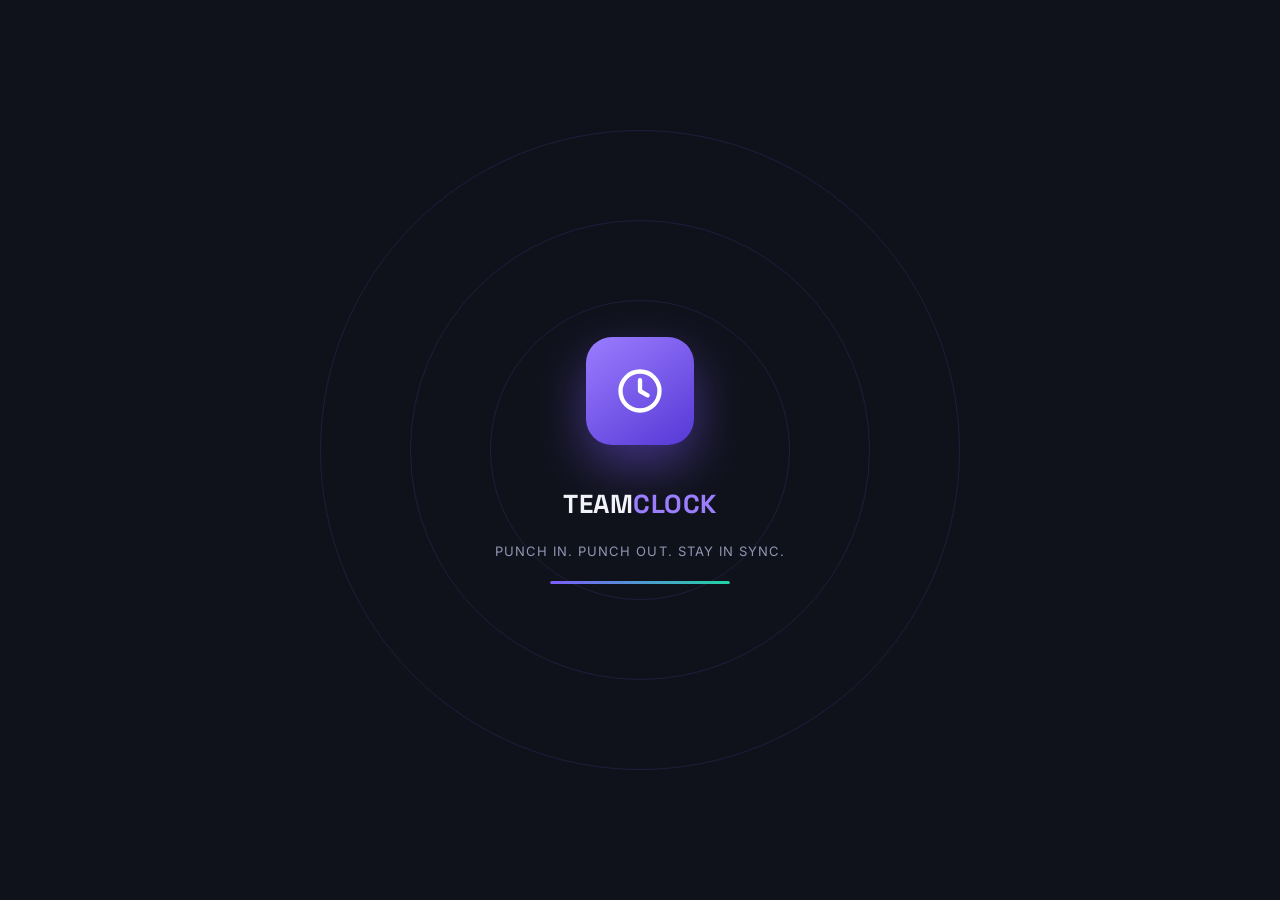
==== index.html @ 24789865 "Add files via upload" ====
<!DOCTYPE html>
<html lang="en">
<head>
<meta charset="UTF-8">
<meta name="viewport" content="width=device-width, initial-scale=1.0">
<title>Team Clock — Sign In</title>
<link rel="stylesheet" href="style.css">
</head>
<body>

  <!-- ============ SPLASH / PUNCH INTRO ============ -->
  <div id="splashScreen">
    <div class="splash-rings"></div>
    <div class="splash-rings ring-2"></div>
    <div class="splash-rings ring-3"></div>
    <div class="splash-core">
      <div class="splash-stamp-frame">
        <div class="splash-impact"></div>
        <div class="splash-stamp">
          <svg viewBox="0 0 24 24" fill="none" stroke="currentColor" stroke-width="2" stroke-linecap="round" stroke-linejoin="round">
            <circle cx="12" cy="12" r="9"></circle>
            <polyline points="12 7 12 12 15.5 14"></polyline>
          </svg>
        </div>
      </div>
      <div class="splash-wordmark">TEAM<span>CLOCK</span></div>
      <div class="splash-tagline">Punch in. Punch out. Stay in sync.</div>
      <div class="splash-progress"><div class="splash-progress-bar"></div></div>
    </div>
  </div>

  <!-- ============ AUTH SHELL ============ -->
  <div class="auth-wrap" id="authWrap">
    <div class="auth-shell">

      <div class="auth-side">
        <div class="auth-side-brand"><span class="brand-dot"></span> TEAMCLOCK</div>
        <div>
          <h1 class="auth-side-headline">One punch to <span>clock in</span>,<br>one to log <span>every break</span>.</h1>
          <p class="auth-side-sub">Create your own account, pick your role, and track your login, logout, and break time — no admin required.</p>
          <div class="auth-role-chips" id="roleChipsPreview">
            <span class="role-chip"><span class="dot" style="background:var(--role-teamlead);"></span>Team Lead</span>
            <span class="role-chip"><span class="dot" style="background:var(--role-seomgr);"></span>SEO Manager</span>
            <span class="role-chip"><span class="dot" style="background:var(--role-seoexec);"></span>SEO Executive</span>
            <span class="role-chip"><span class="dot" style="background:var(--role-smmgr);"></span>Social Media Manager</span>
            <span class="role-chip"><span class="dot" style="background:var(--role-smexec);"></span>Social Media Executive</span>
            <span class="role-chip"><span class="dot" style="background:var(--role-dev);"></span>Software Developer</span>
          </div>
        </div>
        <div style="font-size:11.5px;color:var(--text-faint);">Powered by Google Sheets</div>
      </div>

      <div class="auth-form-panel">
        <div class="auth-tabs">
          <button class="auth-tab-btn active" id="tabLoginBtn">Sign In</button>
          <button class="auth-tab-btn" id="tabSignupBtn">Create Account</button>
        </div>

        <!-- LOGIN FORM -->
        <form class="auth-form active" id="loginForm">
          <div class="field-group">
            <label class="field-label" for="loginUsername">Username</label>
            <input type="text" id="loginUsername" class="field-input" placeholder="e.g. arjun.dev" required autocomplete="username">
          </div>
          <div class="field-group">
            <label class="field-label" for="loginPassword">Password</label>
            <div class="password-field-wrap">
              <input type="password" id="loginPassword" class="field-input" placeholder="Enter your password" required autocomplete="current-password">
              <button type="button" class="password-toggle-btn" data-target="loginPassword">
                <svg width="18" height="18" viewBox="0 0 24 24" fill="none" stroke="currentColor" stroke-width="2" stroke-linecap="round" stroke-linejoin="round"><path d="M1 12s4-8 11-8 11 8 11 8-4 8-11 8-11-8-11-8z"></path><circle cx="12" cy="12" r="3"></circle></svg>
              </button>
            </div>
          </div>
          <div class="field-error" id="loginError"></div>
          <button type="submit" class="btn-machine" id="loginSubmitBtn">Sign In</button>
        </form>

        <!-- SIGNUP FORM -->
        <form class="auth-form" id="signupForm">
          <div class="field-group">
            <label class="field-label" for="signupFullName">Full Name</label>
            <input type="text" id="signupFullName" class="field-input" placeholder="e.g. Arjun Mehta" required>
          </div>
          <div class="field-group">
            <label class="field-label" for="signupUsername">Choose a Username</label>
            <input type="text" id="signupUsername" class="field-input" placeholder="letters, numbers, dots, underscores" required>
          </div>
          <div class="field-group">
            <label class="field-label" for="signupRole">Role</label>
            <select id="signupRole" class="field-select" required>
              <option value="">Select your role&hellip;</option>
            </select>
          </div>
          <div class="field-group">
            <label class="field-label" for="signupPassword">Choose a Password</label>
            <div class="password-field-wrap">
              <input type="password" id="signupPassword" class="field-input" placeholder="At least 6 characters" required autocomplete="new-password">
              <button type="button" class="password-toggle-btn" data-target="signupPassword">
                <svg width="18" height="18" viewBox="0 0 24 24" fill="none" stroke="currentColor" stroke-width="2" stroke-linecap="round" stroke-linejoin="round"><path d="M1 12s4-8 11-8 11 8 11 8-4 8-11 8-11-8-11-8z"></path><circle cx="12" cy="12" r="3"></circle></svg>
              </button>
            </div>
          </div>
          <div class="field-error" id="signupError"></div>
          <button type="submit" class="btn-machine" id="signupSubmitBtn">Create Account</button>
        </form>

        <div class="auth-switch-line" id="authSwitchLine">
          New here? <button type="button" id="switchToSignupBtn">Create an account</button>
        </div>
      </div>

    </div>
  </div>

  <div class="toast-msg" id="toastMsg"><span class="toast-dot"></span><span id="toastText"></span></div>

  <script src="script.js"></script>
</body>
</html>
---- style.css ----
/* ==========================================================================
   TEAM CLOCK — design tokens
   Concept: a modern digital punch-clock. Dark control-room base, a single
   violet "machine" accent for primary actions, and a distinct vivid color
   per role (like ID badge lanyards) used throughout as a real wayfinding
   device, not decoration. Signature interaction: every clock/break action
   triggers a physical "stamp" punch animation.
   ========================================================================== */

@import url('https://fonts.googleapis.com/css2?family=Space+Grotesk:wght@500;600;700&family=Inter:wght@400;500;600;700&family=JetBrains+Mono:wght@500;600&display=swap');

:root {
  /* Base */
  --bg: #10121b;
  --bg-elevated: #171a26;
  --surface: #1c2032;
  --surface-2: #232840;
  --border: #2c3148;
  --border-soft: #23273a;

  /* Text */
  --text: #f2f3f9;
  --text-muted: #9096b3;
  --text-faint: #5c6280;

  /* Brand / machine accent */
  --brand: #7c5cfc;
  --brand-bright: #9b7dff;
  --brand-dim: #5638d6;

  /* Status */
  --success: #22d3a5;
  --warning: #ffb020;
  --danger: #ff5d6c;
  --offline: #5c6280;

  /* Role badge colors (ID-lanyard palette) */
  --role-teamlead: #ff6b6b;
  --role-seomgr: #ffb020;
  --role-seoexec: #ffd666;
  --role-smmgr: #ff5da2;
  --role-smexec: #ff8fc7;
  --role-dev: #4dd8e8;

  /* Type */
  --font-display: 'Space Grotesk', sans-serif;
  --font-body: 'Inter', sans-serif;
  --font-mono: 'JetBrains Mono', monospace;

  --radius: 14px;
  --radius-lg: 22px;
  --shadow-soft: 0 8px 30px rgba(0,0,0,0.35);
  --shadow-glow: 0 0 0 1px rgba(124,92,252,0.25), 0 8px 24px rgba(124,92,252,0.18);
}

* { box-sizing: border-box; }

html, body {
  margin: 0;
  padding: 0;
  background: var(--bg);
  color: var(--text);
  font-family: var(--font-body);
  -webkit-font-smoothing: antialiased;
}

body {
  min-height: 100vh;
  background:
    radial-gradient(circle at 15% 0%, rgba(124,92,252,0.14), transparent 45%),
    radial-gradient(circle at 100% 30%, rgba(34,211,165,0.08), transparent 40%),
    var(--bg);
}

a { color: inherit; }
button { font-family: inherit; cursor: pointer; }
input, select, textarea { font-family: inherit; }

::selection { background: var(--brand); color: white; }

@media (prefers-reduced-motion: reduce) {
  *, *::before, *::after {
    animation-duration: 0.01ms !important;
    animation-iteration-count: 1 !important;
    transition-duration: 0.01ms !important;
  }
}

/* ==========================================================================
   SPLASH / PUNCH INTRO ANIMATION
   ========================================================================== */

#splashScreen {
  position: fixed;
  inset: 0;
  z-index: 9999;
  display: flex;
  align-items: center;
  justify-content: center;
  background: var(--bg);
  overflow: hidden;
  transition: opacity 0.5s ease, transform 0.6s ease;
}

#splashScreen.splash-hide {
  opacity: 0;
  transform: scale(1.03);
  pointer-events: none;
}

.splash-rings {
  position: absolute;
  width: 640px;
  height: 640px;
  border-radius: 50%;
  border: 1px solid rgba(124,92,252,0.15);
  animation: ringPulse 3.2s ease-out infinite;
}
.splash-rings.ring-2 { width: 460px; height: 460px; animation-delay: 0.5s; }
.splash-rings.ring-3 { width: 300px; height: 300px; animation-delay: 1s; }

@keyframes ringPulse {
  0% { transform: scale(0.85); opacity: 0; }
  30% { opacity: 0.6; }
  100% { transform: scale(1.08); opacity: 0; }
}

.splash-core {
  position: relative;
  display: flex;
  flex-direction: column;
  align-items: center;
  gap: 22px;
}

.splash-stamp-frame {
  position: relative;
  width: 148px;
  height: 148px;
  display: flex;
  align-items: center;
  justify-content: center;
}

.splash-stamp {
  width: 108px;
  height: 108px;
  border-radius: 26px;
  background: linear-gradient(145deg, var(--brand-bright), var(--brand-dim));
  display: flex;
  align-items: center;
  justify-content: center;
  box-shadow: 0 20px 50px rgba(124,92,252,0.45);
  transform: translateY(-140px) rotate(-18deg) scale(1.15);
  opacity: 0;
  animation: stampDrop 1.05s cubic-bezier(.2,.9,.25,1.15) 0.25s forwards;
}

.splash-stamp svg { width: 52px; height: 52px; color: white; }

@keyframes stampDrop {
  0% { transform: translateY(-160px) rotate(-18deg) scale(1.2); opacity: 0; }
  55% { transform: translateY(6px) rotate(0deg) scale(1); opacity: 1; }
  70% { transform: translateY(-4px) rotate(0deg) scale(0.98); }
  100% { transform: translateY(0) rotate(0deg) scale(1); opacity: 1; }
}

.splash-impact {
  position: absolute;
  width: 148px;
  height: 148px;
  border-radius: 50%;
  border: 2px solid var(--brand-bright);
  opacity: 0;
  animation: impactRing 0.6s ease-out 0.75s forwards;
}
@keyframes impactRing {
  0% { transform: scale(0.5); opacity: 0.9; }
  100% { transform: scale(2.4); opacity: 0; }
}

.splash-wordmark {
  font-family: var(--font-display);
  font-weight: 700;
  font-size: 26px;
  letter-spacing: 0.02em;
  color: var(--text);
  opacity: 0;
  animation: fadeUp 0.6s ease 0.95s forwards;
}
.splash-wordmark span { color: var(--brand-bright); }

.splash-tagline {
  font-size: 13px;
  color: var(--text-muted);
  letter-spacing: 0.08em;
  text-transform: uppercase;
  opacity: 0;
  animation: fadeUp 0.6s ease 1.1s forwards;
}

@keyframes fadeUp {
  from { opacity: 0; transform: translateY(10px); }
  to { opacity: 1; transform: translateY(0); }
}

.splash-progress {
  width: 180px;
  height: 3px;
  border-radius: 3px;
  background: var(--border-soft);
  overflow: hidden;
  opacity: 0;
  animation: fadeUp 0.5s ease 1.25s forwards;
}
.splash-progress-bar {
  height: 100%;
  width: 0%;
  background: linear-gradient(90deg, var(--brand), var(--success));
  border-radius: 3px;
  animation: progressFill 1.3s ease 1.3s forwards;
}
@keyframes progressFill { to { width: 100%; } }

/* ==========================================================================
   AUTH PAGE (index.html)
   ========================================================================== */

.auth-wrap {
  min-height: 100vh;
  display: flex;
  align-items: center;
  justify-content: center;
  padding: 24px;
  opacity: 0;
}
.auth-wrap.auth-reveal {
  animation: fadeUp 0.7s ease forwards;
}

.auth-shell {
  width: 100%;
  max-width: 960px;
  display: grid;
  grid-template-columns: 1fr 1fr;
  background: var(--bg-elevated);
  border: 1px solid var(--border-soft);
  border-radius: var(--radius-lg);
  overflow: hidden;
  box-shadow: var(--shadow-soft);
}

@media (max-width: 820px) {
  .auth-shell { grid-template-columns: 1fr; }
  .auth-side { display: none; }
}

.auth-side {
  position: relative;
  padding: 44px 38px;
  background:
    radial-gradient(circle at 20% 15%, rgba(124,92,252,0.35), transparent 55%),
    linear-gradient(160deg, #1a1030, #10121b 70%);
  display: flex;
  flex-direction: column;
  justify-content: space-between;
}

.auth-side-brand {
  display: flex;
  align-items: center;
  gap: 10px;
  font-family: var(--font-display);
  font-weight: 700;
  font-size: 18px;
}
.auth-side-brand .brand-dot { width: 10px; height: 10px; border-radius: 50%; background: var(--brand-bright); box-shadow: 0 0 14px var(--brand-bright); }

.auth-side-headline {
  font-family: var(--font-display);
  font-size: 30px;
  font-weight: 700;
  line-height: 1.25;
  margin: 30px 0 14px;
}
.auth-side-headline span { color: var(--brand-bright); }
.auth-side-sub { color: var(--text-muted); font-size: 14px; line-height: 1.6; max-width: 320px; }

.auth-role-chips { display: flex; flex-wrap: wrap; gap: 8px; margin-top: 26px; }
.role-chip {
  font-size: 11.5px;
  font-weight: 600;
  padding: 6px 11px;
  border-radius: 999px;
  border: 1px solid rgba(255,255,255,0.12);
  color: var(--text);
  display: flex;
  align-items: center;
  gap: 6px;
}
.role-chip .dot { width: 7px; height: 7px; border-radius: 50%; }

.auth-form-panel { padding: 44px 40px; display: flex; flex-direction: column; }

.auth-tabs { display: flex; gap: 4px; background: var(--surface); border-radius: 12px; padding: 4px; margin-bottom: 26px; }
.auth-tab-btn {
  flex: 1; border: none; background: transparent; color: var(--text-muted);
  font-weight: 600; font-size: 13.5px; padding: 10px; border-radius: 9px;
  transition: all 0.2s ease;
}
.auth-tab-btn.active { background: var(--brand); color: white; box-shadow: var(--shadow-glow); }

.auth-form { display: none; flex-direction: column; gap: 14px; }
.auth-form.active { display: flex; }

.field-group { display: flex; flex-direction: column; gap: 6px; }
.field-label { font-size: 12.5px; font-weight: 600; color: var(--text-muted); }

.field-input, .field-select {
  background: var(--surface);
  border: 1px solid var(--border);
  color: var(--text);
  padding: 12px 14px;
  border-radius: 10px;
  font-size: 14px;
  outline: none;
  transition: border-color 0.15s ease, box-shadow 0.15s ease;
  width: 100%;
}
.field-input:focus, .field-select:focus {
  border-color: var(--brand);
  box-shadow: 0 0 0 3px rgba(124,92,252,0.22);
}
.field-select { appearance: none; background-image: url("data:image/svg+xml,%3Csvg xmlns='http://www.w3.org/2000/svg' width='14' height='14' viewBox='0 0 24 24' fill='none' stroke='%239096b3' stroke-width='2'%3E%3Cpolyline points='6 9 12 15 18 9'/%3E%3C/svg%3E"); background-repeat: no-repeat; background-position: right 12px center; padding-right: 34px; }

.password-field-wrap { position: relative; }
.password-toggle-btn {
  position: absolute; right: 10px; top: 50%; transform: translateY(-50%);
  background: none; border: none; color: var(--text-faint); padding: 4px;
}

.field-error { font-size: 12px; color: var(--danger); min-height: 16px; }

.btn-machine {
  margin-top: 6px;
  border: none;
  background: linear-gradient(135deg, var(--brand-bright), var(--brand-dim));
  color: white;
  font-weight: 700;
  font-size: 14.5px;
  padding: 13px;
  border-radius: 11px;
  display: flex;
  align-items: center;
  justify-content: center;
  gap: 8px;
  box-shadow: 0 10px 24px rgba(124,92,252,0.35);
  transition: transform 0.12s ease, box-shadow 0.12s ease;
}
.btn-machine:hover { transform: translateY(-1px); box-shadow: 0 14px 30px rgba(124,92,252,0.45); }
.btn-machine:active { transform: translateY(1px) scale(0.98); }
.btn-machine:disabled { opacity: 0.6; cursor: not-allowed; transform: none; }

.auth-switch-line { text-align: center; font-size: 13px; color: var(--text-muted); margin-top: 18px; }
.auth-switch-line button { background: none; border: none; color: var(--brand-bright); font-weight: 700; }

.toast-msg {
  position: fixed; top: 22px; left: 50%; transform: translateX(-50%) translateY(-20px);
  background: var(--surface-2); border: 1px solid var(--border);
  padding: 12px 18px; border-radius: 11px; font-size: 13.5px; font-weight: 600;
  opacity: 0; transition: all 0.3s ease; z-index: 10000; box-shadow: var(--shadow-soft);
  display: flex; align-items: center; gap: 8px;
}
.toast-msg.show { opacity: 1; transform: translateX(-50%) translateY(0); }
.toast-msg.toast-success { border-color: rgba(34,211,165,0.4); }
.toast-msg.toast-success .toast-dot { background: var(--success); }
.toast-msg.toast-error { border-color: rgba(255,93,108,0.4); }
.toast-msg.toast-error .toast-dot { background: var(--danger); }
.toast-dot { width: 8px; height: 8px; border-radius: 50%; flex-shrink: 0; }

/* ==========================================================================
   DASHBOARD (dashboard.html)
   ========================================================================== */

.dash-shell { min-height: 100vh; display: flex; flex-direction: column; }

.dash-topbar {
  display: flex; align-items: center; justify-content: space-between;
  padding: 16px 28px; border-bottom: 1px solid var(--border-soft);
  background: var(--bg-elevated);
}
.dash-brand { display: flex; align-items: center; gap: 10px; font-family: var(--font-display); font-weight: 700; font-size: 17px; }
.dash-brand .brand-dot { width: 9px; height: 9px; border-radius: 50%; background: var(--brand-bright); box-shadow: 0 0 12px var(--brand-bright); }

.dash-user-chip { display: flex; align-items: center; gap: 10px; }
.dash-avatar {
  width: 36px; height: 36px; border-radius: 50%;
  display: flex; align-items: center; justify-content: center;
  font-weight: 700; font-size: 14px; color: #10121b;
}
.dash-user-meta { display: flex; flex-direction: column; line-height: 1.25; }
.dash-user-name { font-size: 13.5px; font-weight: 700; }
.dash-user-role { font-size: 11.5px; color: var(--text-muted); }
.btn-logout-icon {
  border: 1px solid var(--border); background: var(--surface); color: var(--text-muted);
  width: 36px; height: 36px; border-radius: 10px; display: flex; align-items: center; justify-content: center;
  transition: all 0.15s ease;
}
.btn-logout-icon:hover { color: var(--danger); border-color: rgba(255,93,108,0.4); }

.dash-main { flex: 1; padding: 26px 28px 60px; max-width: 1180px; width: 100%; margin: 0 auto; }

.dash-grid { display: grid; grid-template-columns: 380px 1fr; gap: 22px; align-items: start; }
@media (max-width: 900px) { .dash-grid { grid-template-columns: 1fr; } }

/* Punch clock card */
.punch-card {
  background: var(--bg-elevated);
  border: 1px solid var(--border-soft);
  border-radius: var(--radius-lg);
  padding: 30px 26px;
  text-align: center;
  position: relative;
  overflow: hidden;
}
.punch-clock-time {
  font-family: var(--font-mono);
  font-size: 40px;
  font-weight: 600;
  letter-spacing: 0.02em;
  margin: 6px 0 2px;
}
.punch-clock-date { font-size: 12.5px; color: var(--text-muted); margin-bottom: 22px; }

.punch-status-pill {
  display: inline-flex; align-items: center; gap: 7px;
  padding: 7px 14px; border-radius: 999px; font-size: 12.5px; font-weight: 700;
  margin-bottom: 22px;
}
.punch-status-pill .dot { width: 7px; height: 7px; border-radius: 50%; }
.status-working { background: rgba(34,211,165,0.12); color: var(--success); }
.status-working .dot { background: var(--success); box-shadow: 0 0 8px var(--success); animation: livePulse 1.6s ease infinite; }
.status-onbreak { background: rgba(255,176,32,0.12); color: var(--warning); }
.status-onbreak .dot { background: var(--warning); box-shadow: 0 0 8px var(--warning); animation: livePulse 1.6s ease infinite; }
.status-offline { background: rgba(92,98,128,0.15); color: var(--text-muted); }
.status-offline .dot { background: var(--offline); }

@keyframes livePulse { 0%,100% { opacity: 1; transform: scale(1); } 50% { opacity: 0.5; transform: scale(1.3); } }

.punch-btn-main {
  width: 100%;
  border: none;
  padding: 18px;
  border-radius: 14px;
  font-family: var(--font-display);
  font-weight: 700;
  font-size: 16px;
  color: white;
  display: flex; align-items: center; justify-content: center; gap: 10px;
  position: relative;
  transition: transform 0.12s ease;
}
.punch-btn-main.btn-clockin { background: linear-gradient(135deg, var(--success), #16a087); box-shadow: 0 12px 26px rgba(34,211,165,0.3); }
.punch-btn-main.btn-clockout { background: linear-gradient(135deg, var(--danger), #c23a48); box-shadow: 0 12px 26px rgba(255,93,108,0.3); }
.punch-btn-main:active { transform: scale(0.97); }
.punch-btn-main:disabled { opacity: 0.55; cursor: not-allowed; }

.punch-btn-main.stamping::after {
  content: "";
  position: absolute; inset: 0; border-radius: 14px;
  border: 3px solid white;
  animation: stampFlash 0.45s ease-out;
}
@keyframes stampFlash {
  0% { opacity: 0.9; transform: scale(0.9); }
  100% { opacity: 0; transform: scale(1.08); }
}

.break-section { margin-top: 20px; padding-top: 20px; border-top: 1px dashed var(--border); }
.break-section-label { font-size: 12px; font-weight: 700; color: var(--text-muted); text-transform: uppercase; letter-spacing: 0.06em; margin-bottom: 12px; text-align: left; }

.break-grid { display: grid; grid-template-columns: 1fr 1fr; gap: 10px; }
.break-btn {
  border: 1px solid var(--border);
  background: var(--surface);
  color: var(--text);
  padding: 12px 8px;
  border-radius: 12px;
  font-size: 12.5px;
  font-weight: 600;
  display: flex; flex-direction: column; align-items: center; gap: 6px;
  transition: all 0.15s ease;
}
.break-btn:hover:not(:disabled) { border-color: var(--brand); background: var(--surface-2); }
.break-btn:disabled { opacity: 0.4; cursor: not-allowed; }
.break-btn.active-break { border-color: var(--warning); background: rgba(255,176,32,0.1); color: var(--warning); }
.break-btn svg { width: 18px; height: 18px; }

.active-break-banner {
  margin-top: 14px; padding: 12px 14px; border-radius: 12px;
  background: rgba(255,176,32,0.1); border: 1px solid rgba(255,176,32,0.3);
  font-size: 13px; font-weight: 600; color: var(--warning);
  display: flex; align-items: center; justify-content: space-between; gap: 10px;
}
.btn-end-break {
  border: none; background: var(--warning); color: #2a1c00;
  font-size: 12px; font-weight: 700; padding: 7px 12px; border-radius: 8px;
}

/* Right column: team status + history */
.panel-card { background: var(--bg-elevated); border: 1px solid var(--border-soft); border-radius: var(--radius-lg); padding: 22px 24px; margin-bottom: 20px; }
.panel-title { display: flex; align-items: center; gap: 8px; font-family: var(--font-display); font-weight: 700; font-size: 15.5px; margin-bottom: 16px; }
.panel-title .live-dot { width: 7px; height: 7px; border-radius: 50%; background: var(--success); box-shadow: 0 0 8px var(--success); animation: livePulse 1.6s ease infinite; }

.team-list { display: flex; flex-direction: column; gap: 8px; }
.team-row {
  display: flex; align-items: center; gap: 12px;
  padding: 10px 12px; border-radius: 11px; background: var(--surface);
  border: 1px solid var(--border-soft);
}
.team-row-avatar {
  width: 34px; height: 34px; border-radius: 50%; flex-shrink: 0;
  display: flex; align-items: center; justify-content: center;
  font-weight: 700; font-size: 12.5px; color: #10121b;
}
.team-row-info { flex: 1; min-width: 0; }
.team-row-name { font-size: 13.5px; font-weight: 700; white-space: nowrap; overflow: hidden; text-overflow: ellipsis; }
.team-row-role { font-size: 11px; color: var(--text-muted); }
.team-row-status { font-size: 11px; font-weight: 700; padding: 4px 9px; border-radius: 999px; white-space: nowrap; }

.role-badge { display: inline-flex; align-items: center; gap: 5px; font-size: 11px; font-weight: 700; padding: 3px 9px; border-radius: 999px; }
.role-badge .dot { width: 6px; height: 6px; border-radius: 50%; }

.history-table { width: 100%; border-collapse: collapse; font-size: 13px; }
.history-table th { text-align: left; padding: 8px 10px; color: var(--text-muted); font-weight: 600; font-size: 11.5px; text-transform: uppercase; letter-spacing: 0.04em; border-bottom: 1px solid var(--border-soft); }
.history-table td { padding: 10px; border-bottom: 1px solid var(--border-soft); }
.history-table tbody tr:last-child td { border-bottom: none; }

.empty-note { text-align: center; padding: 24px; color: var(--text-faint); font-size: 13px; }

.spinner-dot {
  width: 16px; height: 16px; border-radius: 50%;
  border: 2px solid rgba(255,255,255,0.25); border-top-color: white;
  animation: spin 0.7s linear infinite; display: inline-block;
}
@keyframes spin { to { transform: rotate(360deg); } }

.history-tabs { display: flex; gap: 6px; margin-bottom: 14px; }
.history-tab-btn { border: 1px solid var(--border); background: var(--surface); color: var(--text-muted); font-size: 12.5px; font-weight: 600; padding: 7px 13px; border-radius: 8px; }
.history-tab-btn.active { background: var(--brand); color: white; border-color: var(--brand); }
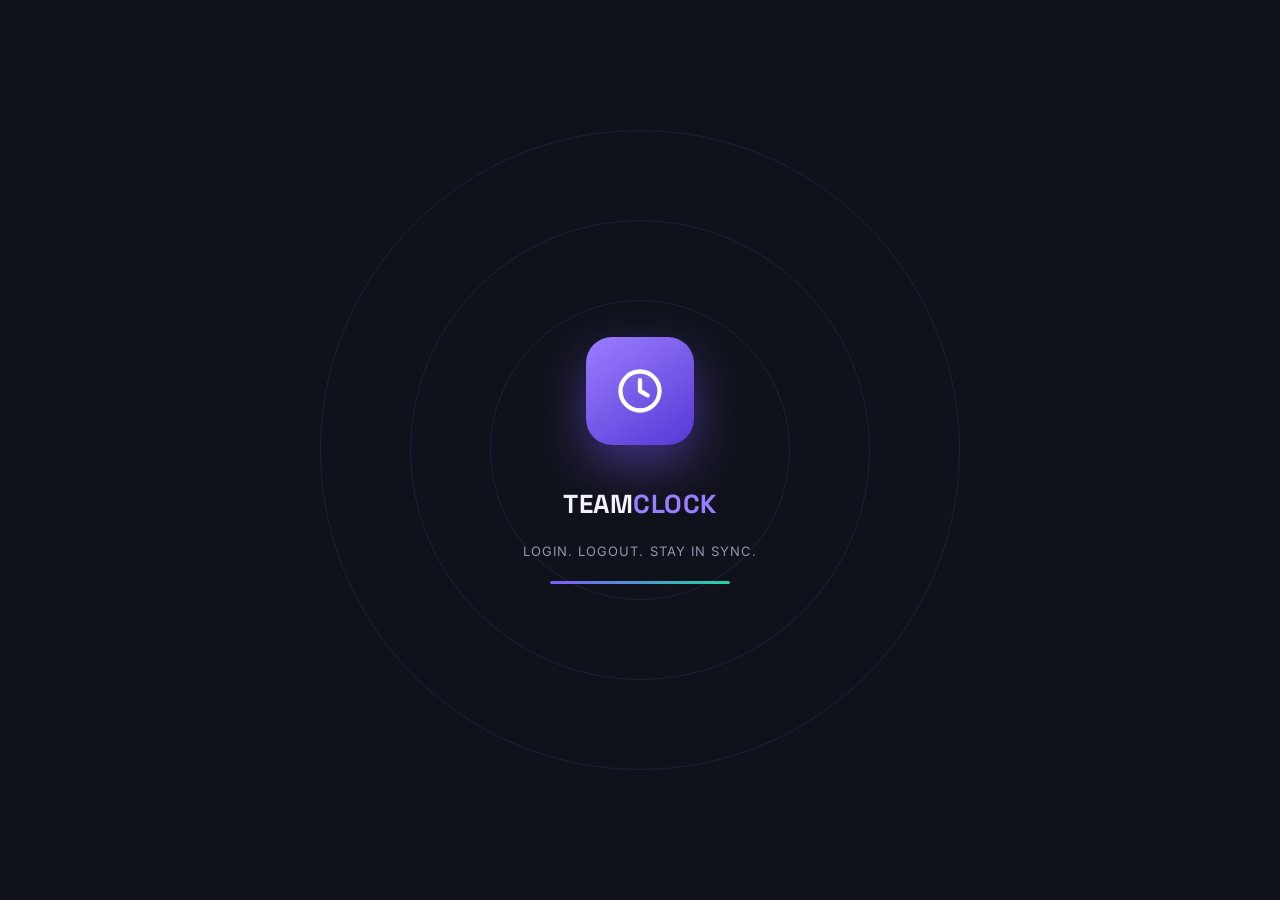
==== commit 899a5263: "Add files via upload" ====
--- a/index.html
+++ b/index.html
@@ -24,7 +24,7 @@
         </div>
       </div>
       <div class="splash-wordmark">TEAM<span>CLOCK</span></div>
-      <div class="splash-tagline">Punch in. Punch out. Stay in sync.</div>
+      <div class="splash-tagline">Login. Logout. Stay in sync.</div>
       <div class="splash-progress"><div class="splash-progress-bar"></div></div>
     </div>
   </div>
@@ -36,8 +36,8 @@
       <div class="auth-side">
         <div class="auth-side-brand"><span class="brand-dot"></span> TEAMCLOCK</div>
         <div>
-          <h1 class="auth-side-headline">One punch to <span>clock in</span>,<br>one to log <span>every break</span>.</h1>
-          <p class="auth-side-sub">Create your own account, pick your role, and track your login, logout, and break time — no admin required.</p>
+          <h1 class="auth-side-headline">One tap to <span>log in</span>,<br>one to log <span>every break</span>.</h1>
+          <p class="auth-side-sub">Sign in with the username and password your Team Lead gave you, and track your login, logout, and break time.</p>
           <div class="auth-role-chips" id="roleChipsPreview">
             <span class="role-chip"><span class="dot" style="background:var(--role-teamlead);"></span>Team Lead</span>
             <span class="role-chip"><span class="dot" style="background:var(--role-seomgr);"></span>SEO Manager</span>
@@ -45,6 +45,8 @@
             <span class="role-chip"><span class="dot" style="background:var(--role-smmgr);"></span>Social Media Manager</span>
             <span class="role-chip"><span class="dot" style="background:var(--role-smexec);"></span>Social Media Executive</span>
             <span class="role-chip"><span class="dot" style="background:var(--role-dev);"></span>Software Developer</span>
+            <span class="role-chip"><span class="dot" style="background:var(--role-dmexec);"></span>Digital Marketing Executive</span>
+            <span class="role-chip"><span class="dot" style="background:var(--role-dmspec);"></span>Digital Marketing Specialist</span>
           </div>
         </div>
         <div style="font-size:11.5px;color:var(--text-faint);">Powered by Google Sheets</div>
@@ -52,8 +54,7 @@
 
       <div class="auth-form-panel">
         <div class="auth-tabs">
-          <button class="auth-tab-btn active" id="tabLoginBtn">Sign In</button>
-          <button class="auth-tab-btn" id="tabSignupBtn">Create Account</button>
+          <span class="auth-tab-btn active" style="cursor:default;">Sign In</span>
         </div>
 
         <!-- LOGIN FORM -->
@@ -75,37 +76,8 @@
           <button type="submit" class="btn-machine" id="loginSubmitBtn">Sign In</button>
         </form>
 
-        <!-- SIGNUP FORM -->
-        <form class="auth-form" id="signupForm">
-          <div class="field-group">
-            <label class="field-label" for="signupFullName">Full Name</label>
-            <input type="text" id="signupFullName" class="field-input" placeholder="e.g. Arjun Mehta" required>
-          </div>
-          <div class="field-group">
-            <label class="field-label" for="signupUsername">Choose a Username</label>
-            <input type="text" id="signupUsername" class="field-input" placeholder="letters, numbers, dots, underscores" required>
-          </div>
-          <div class="field-group">
-            <label class="field-label" for="signupRole">Role</label>
-            <select id="signupRole" class="field-select" required>
-              <option value="">Select your role&hellip;</option>
-            </select>
-          </div>
-          <div class="field-group">
-            <label class="field-label" for="signupPassword">Choose a Password</label>
-            <div class="password-field-wrap">
-              <input type="password" id="signupPassword" class="field-input" placeholder="At least 6 characters" required autocomplete="new-password">
-              <button type="button" class="password-toggle-btn" data-target="signupPassword">
-                <svg width="18" height="18" viewBox="0 0 24 24" fill="none" stroke="currentColor" stroke-width="2" stroke-linecap="round" stroke-linejoin="round"><path d="M1 12s4-8 11-8 11 8 11 8-4 8-11 8-11-8-11-8z"></path><circle cx="12" cy="12" r="3"></circle></svg>
-              </button>
-            </div>
-          </div>
-          <div class="field-error" id="signupError"></div>
-          <button type="submit" class="btn-machine" id="signupSubmitBtn">Create Account</button>
-        </form>
-
-        <div class="auth-switch-line" id="authSwitchLine">
-          New here? <button type="button" id="switchToSignupBtn">Create an account</button>
+        <div class="auth-switch-line">
+          Don't have an account? Ask your Team Lead to create one for you.
         </div>
       </div>
 
--- a/style.css
+++ b/style.css
@@ -41,6 +41,8 @@
   --role-smmgr: #ff5da2;
   --role-smexec: #ff8fc7;
   --role-dev: #4dd8e8;
+  --role-dmexec: #8b7bff;
+  --role-dmspec: #5ee3a3;
 
   /* Type */
   --font-display: 'Space Grotesk', sans-serif;
@@ -429,6 +431,9 @@
   font-weight: 600;
   letter-spacing: 0.02em;
   margin: 6px 0 2px;
+  font-variant-numeric: tabular-nums;
+  direction: ltr;
+  unicode-bidi: isolate;
 }
 .punch-clock-date { font-size: 12.5px; color: var(--text-muted); margin-bottom: 22px; }
 
